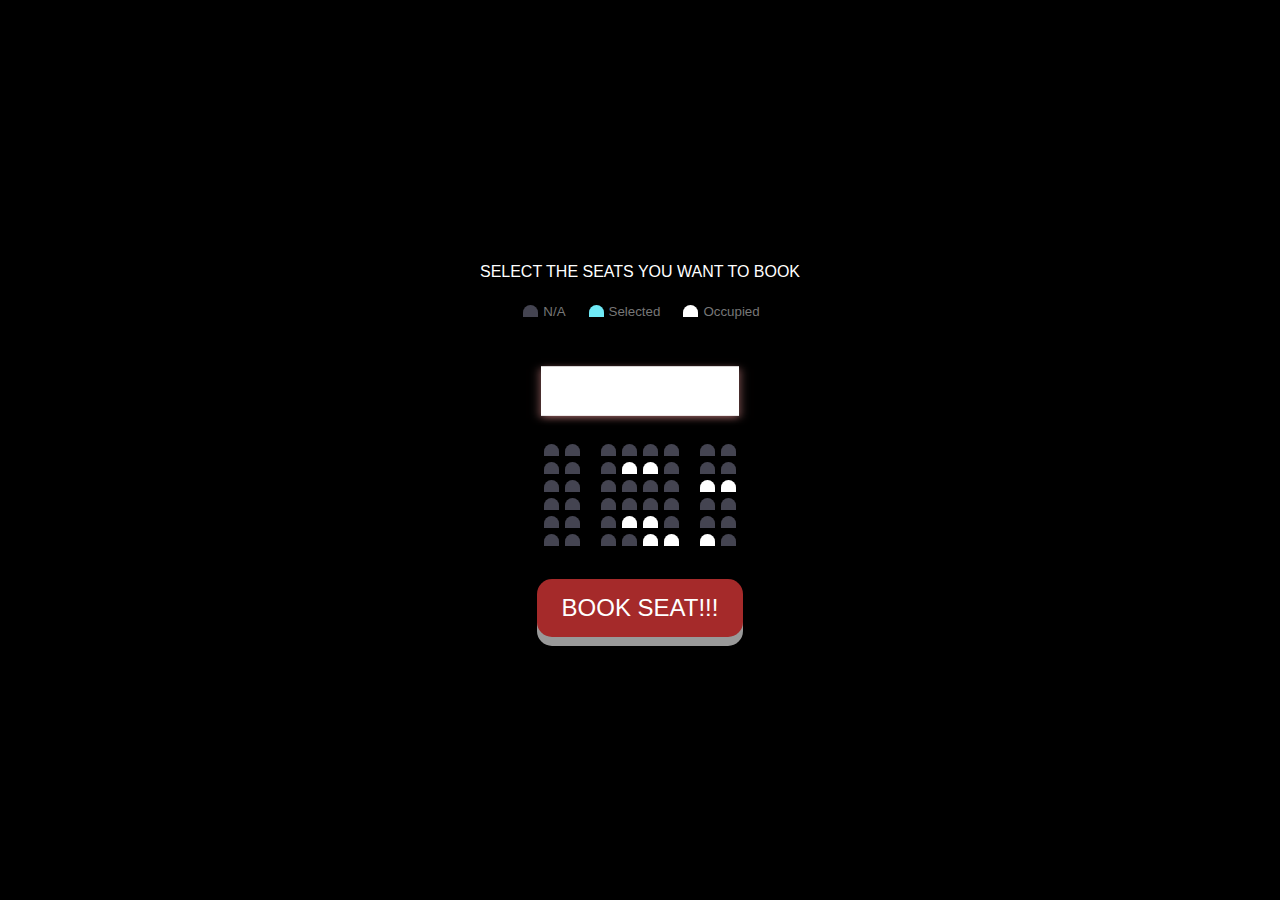
==== ind.html @ de39c602 "Add files via upload" ====
<!DOCTYPE html>
<html lang="en">
<head>
  <meta charset="UTF-8">
  <meta name="viewport" content="width=device-width, initial-scale=1.0">
  <title>Seat Selection</title>
  <link rel="stylesheet" href="seat.css">
</head>
<body>

    <div class="movie-container">
      <label>SELECT THE SEATS YOU WANT TO BOOK</label>
    </div>
    <ul class="showcase">
      <li>
        <div class="seat"></div>
        <small>N/A</small>
      </li>
      <li>
        <div class="seat selected"></div>
        <small>Selected</small>
      </li>
      <li>
        <div class="seat occupied"></div>
        <small>Occupied</small>
      </li>
    </ul>

    <div class="seatsystem">
      <div class="screen"></div>

      <div class="row">
        <div class="seat"></div>
        <div class="seat"></div>
        <div class="seat"></div>
        <div class="seat"></div>
        <div class="seat"></div>
        <div class="seat"></div>
        <div class="seat"></div>
        <div class="seat"></div>
      </div>
      <div class="row">
        <div class="seat"></div>
        <div class="seat"></div>
        <div class="seat"></div>
        <div class="seat occupied"></div>
        <div class="seat occupied"></div>
        <div class="seat"></div>
        <div class="seat"></div>
        <div class="seat"></div>
      </div>
      <div class="row">
        <div class="seat"></div>
        <div class="seat"></div>
        <div class="seat"></div>
        <div class="seat"></div>
        <div class="seat"></div>
        <div class="seat"></div>
        <div class="seat occupied"></div>
        <div class="seat occupied"></div>
      </div>
      <div class="row">
        <div class="seat"></div>
        <div class="seat"></div>
        <div class="seat"></div>
        <div class="seat"></div>
        <div class="seat"></div>
        <div class="seat"></div>
        <div class="seat"></div>
        <div class="seat"></div>
      </div>
      <div class="row">
        <div class="seat"></div>
        <div class="seat"></div>
        <div class="seat"></div>
        <div class="seat occupied"></div>
        <div class="seat occupied"></div>
        <div class="seat"></div>
        <div class="seat"></div>
        <div class="seat"></div>
      </div>
      <div class="row">
        <div class="seat"></div>
        <div class="seat"></div>
        <div class="seat"></div>
        <div class="seat"></div>
        <div class="seat occupied"></div>
        <div class="seat occupied"></div>
        <div class="seat occupied"></div>
        <div class="seat"></div>
      </div>
    </div>
     <button id="bookticket" class="bookticket" onclick="showAlert()">BOOK SEAT!!!</button>
     <div id="alert-box" class="alert-box hidden">
      <div class="alert-content">
          <span class="close-btn" onclick="closeAlert()">&times;</span>
          <h2 style="font-family: 'Times New Roman', Times, serif; font-weight: bold;">TICKET RESERVED!!!</h2>
          <p style="color: red; font-size: 20px;">Tickets have been booked!!!</p>
          <button onclick="closeAlert()">Close</button>
      </div>
  </div>

    </div>
    <script>
      const button = document.getElementById("bookticket");

       
const style = document.createElement('style');
    style.textContent = `

        .alert-box {
            position: fixed;
            top: 0;
            left: 0;
            width: 100%;
            height: 100%;
            background: rgba(0, 0, 0, 0.5);
            display: flex;
            align-items: center;
            justify-content: center;
            z-index: 1000;
        }

  
        .hidden {
            display: none;
        }

        .alert-content {
            position: relative;
            background: white;
            padding: 20px;
            width: 90%;
            max-width: 400px;
    color: rgba(207, 15, 15, 0.92); 	
            border-radius: 8px;
            box-shadow: 0 4px 6px rgba(0, 0, 0, 0.1);
            text-align: center;
            animation: fadeIn 0.3s ease-in-out;
    background-color: #000000;
        }

        .close-btn {
            position: absolute;
            top: 10px;
            right: 15px;
            font-size: 18px;
            color: #333;
            cursor: pointer;
        }

        button {
            margin-top: 15px;
            padding: 10px 20px;
            background-color: #007BFF;
            color: white;
            border: none;
            border-radius: 5px;
            cursor: pointer;
        }

        button:hover {
            background-color: #0056b3;
        }

        @keyframes fadeIn {
            from {
                opacity: 0;
                transform: scale(0.9);
            }
            to {
                opacity: 1;
                transform: scale(1);
            }
        }
    `;
    document.head.appendChild(style);
    function showAlert() {
        document.getElementById('alert-box').classList.remove('hidden');
    }
    function closeAlert() {
        document.getElementById('alert-box').classList.add('hidden');
    }
    </script>
</body>
</html>
---- seat.css ----
* {
    box-sizing: border-box;
  }
  
  body {
    background-color: #242333;
    color: #fff;
    display: flex;
    flex-direction: column;
    align-items: center;
    justify-content: center;
    font-family: 'Lato', sans-serif;
    margin: 0;
    overflow: hidden;
    width: 100vw;
	padding: 0;
	height: 100vh;
	background: black;
  }

  .seat {
    background-color: #444451;
    height: 12px;
    width: 15px;
    margin: 3px;
    border-top-left-radius: 10px;
    border-top-right-radius: 10px;
  }
  
  .seat.selected {
    background-color: #6feaf6;
  }
  
  .seat.occupied {
    background-color: #fff;
  }
  
  .seat:nth-of-type(2) {
    margin-right: 18px;
  }
  
  .seat:nth-last-of-type(2) {
    margin-left: 18px;
  }
  
  .seat:not(.occupied):hover {
    cursor: pointer;
    transform: scale(1.2);
	background-color: cyan;
  }
  
  .showcase .seat:not(.occupied):hover {
    cursor: default;
    transform: scale(1);
  }
  
  .showcase {
    background: rgba(0, 0, 0, 0.1);
    padding: 5px 10px;
    border-radius: 5px;
    color: #777;
    list-style-type: none;
    display: flex;
    justify-content: space-between;
  }
  
  .showcase li {
    display: flex;
    align-items: center;
    justify-content: center;
    margin: 0 10px;
  }
  
  .showcase li small {
    margin-left: 2px;
  }
  
  .row {
    display: flex;
  }
  
  .screen {
    background-color: #fff;
    height: 70px;
    width: 100%;
    margin: 15px 0;
    transform: rotateX(-45deg);
    box-shadow: 0 3px 10px rgba(219, 139, 139, 0.7);
  }
  
  p.text {
    margin: 5px 0;
    
  }
  
  p.text span {
    color: #6feaf6;
  }

  .bookticket {
    display: inline-block;
    padding: 15px 25px;
    font-size: 24px;
    cursor: pointer;
    text-align: center;
    text-decoration: none;
    outline: none;
    color: #fff;
    background-color: brown;
    border: none;
    border-radius: 15px;
    box-shadow: 0 9px #999;
    transition: background-color 3s ease-in-out 0.2s;
	margin-top: 30px;
  }
  
  .bookticket:hover {background-color: rgb(241, 19, 19)}
  
  .bookticket:active {
    background-color: #3e8e41;
    box-shadow: 0 5px grey;
    transform: translateY(4px);
  }
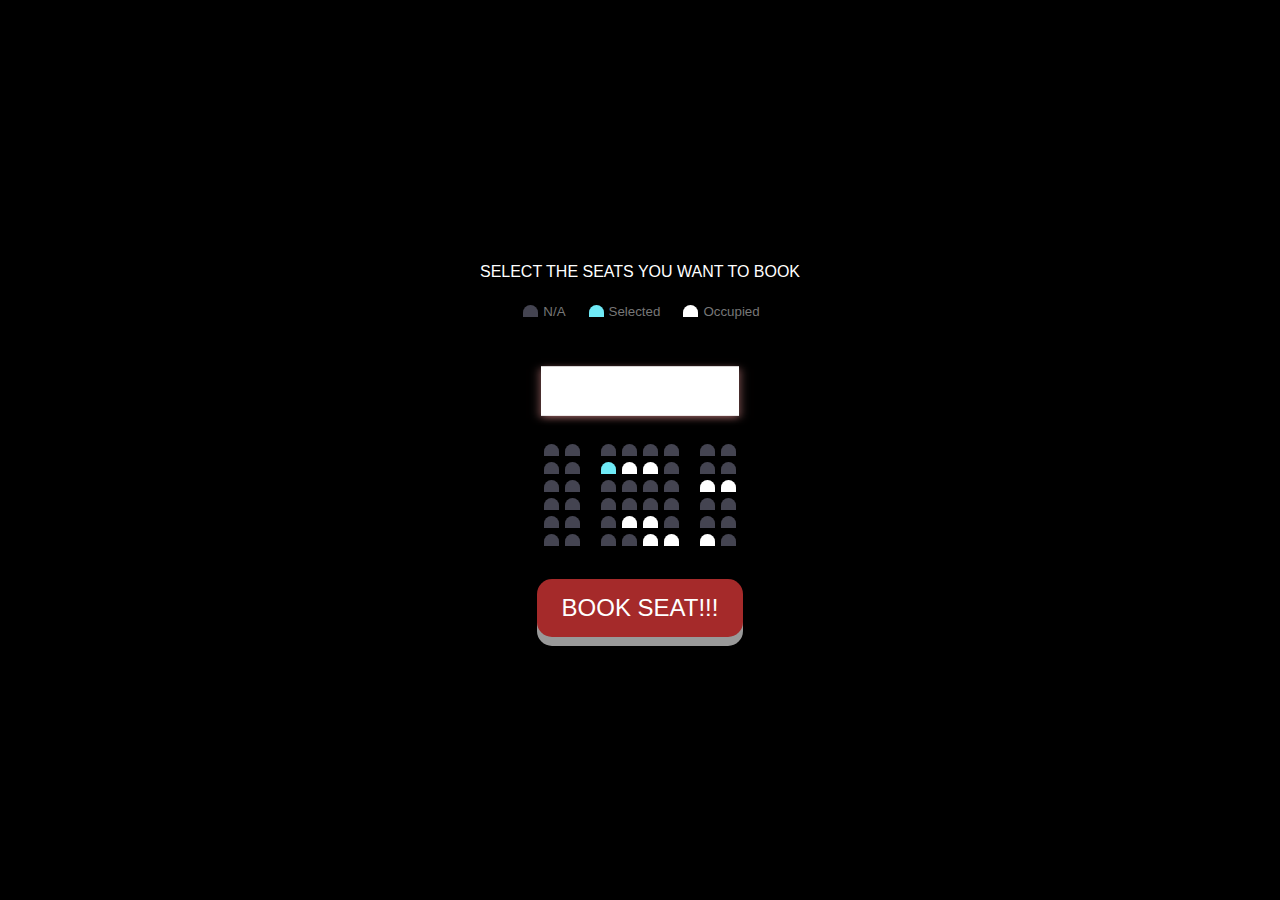
==== commit f37d2389: "Update ind.html" ====
--- a/ind.html
+++ b/ind.html
@@ -42,7 +42,7 @@
       <div class="row">
         <div class="seat"></div>
         <div class="seat"></div>
-        <div class="seat"></div>
+        <div class="seat selected"></div>
         <div class="seat occupied"></div>
         <div class="seat occupied"></div>
         <div class="seat"></div>
@@ -91,96 +91,16 @@
       </div>
     </div>
      <button id="bookticket" class="bookticket" onclick="showAlert()">BOOK SEAT!!!</button>
-     <div id="alert-box" class="alert-box hidden">
-      <div class="alert-content">
-          <span class="close-btn" onclick="closeAlert()">&times;</span>
-          <h2 style="font-family: 'Times New Roman', Times, serif; font-weight: bold;">TICKET RESERVED!!!</h2>
-          <p style="color: red; font-size: 20px;">Tickets have been booked!!!</p>
-          <button onclick="closeAlert()">Close</button>
-      </div>
+    
   </div>
 
     </div>
     <script>
-      const button = document.getElementById("bookticket");
 
        
-const style = document.createElement('style');
-    style.textContent = `
-
-        .alert-box {
-            position: fixed;
-            top: 0;
-            left: 0;
-            width: 100%;
-            height: 100%;
-            background: rgba(0, 0, 0, 0.5);
-            display: flex;
-            align-items: center;
-            justify-content: center;
-            z-index: 1000;
+      function showAlert() {
+            alert("Seats have been booked!");
         }
-
-  
-        .hidden {
-            display: none;
-        }
-
-        .alert-content {
-            position: relative;
-            background: white;
-            padding: 20px;
-            width: 90%;
-            max-width: 400px;
-    color: rgba(207, 15, 15, 0.92); 	
-            border-radius: 8px;
-            box-shadow: 0 4px 6px rgba(0, 0, 0, 0.1);
-            text-align: center;
-            animation: fadeIn 0.3s ease-in-out;
-    background-color: #000000;
-        }
-
-        .close-btn {
-            position: absolute;
-            top: 10px;
-            right: 15px;
-            font-size: 18px;
-            color: #333;
-            cursor: pointer;
-        }
-
-        button {
-            margin-top: 15px;
-            padding: 10px 20px;
-            background-color: #007BFF;
-            color: white;
-            border: none;
-            border-radius: 5px;
-            cursor: pointer;
-        }
-
-        button:hover {
-            background-color: #0056b3;
-        }
-
-        @keyframes fadeIn {
-            from {
-                opacity: 0;
-                transform: scale(0.9);
-            }
-            to {
-                opacity: 1;
-                transform: scale(1);
-            }
-        }
-    `;
-    document.head.appendChild(style);
-    function showAlert() {
-        document.getElementById('alert-box').classList.remove('hidden');
-    }
-    function closeAlert() {
-        document.getElementById('alert-box').classList.add('hidden');
-    }
     </script>
 </body>
-</html>+</html>
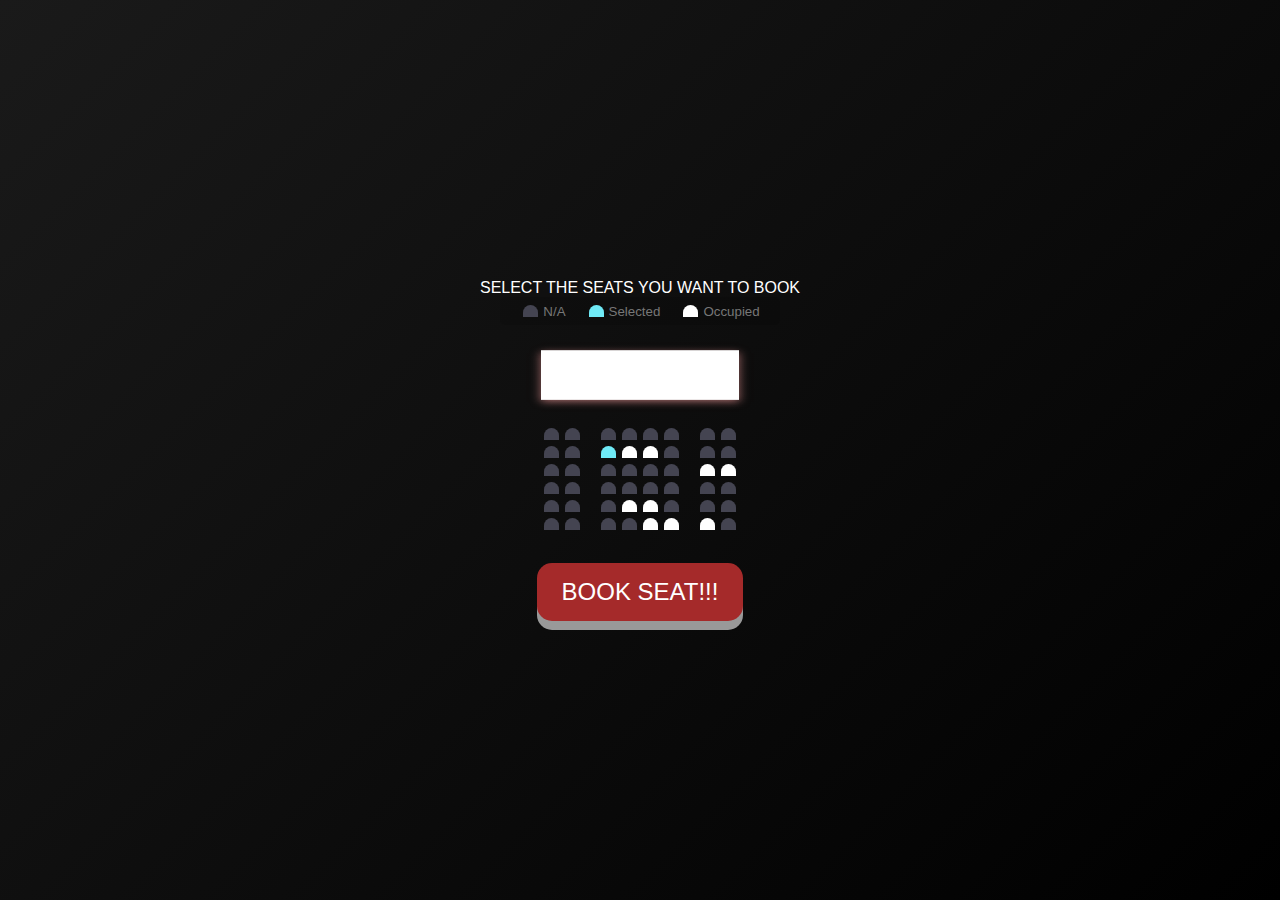
==== commit 73ce8e9d: "Update ind.html" ====
--- a/ind.html
+++ b/ind.html
@@ -5,6 +5,135 @@
   <meta name="viewport" content="width=device-width, initial-scale=1.0">
   <title>Seat Selection</title>
   <link rel="stylesheet" href="seat.css">
+  <style>
+    * {
+  margin: 0;
+  padding: 0;
+  box-sizing: border-box;
+  
+}
+
+body {
+  font-family: Arial, sans-serif;
+  margin: 0;
+  padding: 0;
+  background:linear-gradient(135deg, #1a1a1a, #000000)
+}
+
+.headingSection h2 {
+  color: rgb(139, 12, 12);
+  text-shadow: 2px 2px 4px rgba(0, 0, 0, 0.3);
+  width: 100%;
+  display: flex;
+  font-size: clamp(28px, 5vw, 40px);
+  gap: 10px;
+  font-family: 'Gill Sans', 'Gill Sans MT', Calibri, 'Trebuchet MS', sans-serif;
+  font-weight: bold;
+  text-align: center;
+  justify-content: center;
+}
+
+.headingSection {
+  margin-top: 60px;
+  text-align: center;
+  width: 100%;
+}
+
+.headingSection a {
+  text-decoration: none;
+}
+
+@media screen and (max-width: 480px) {
+  .headingSection h2 {
+    font-size: 24px;
+  }
+  .headingSection {
+    margin-top: 40px;
+  }
+}
+
+
+  
+
+.hero {
+  background-position: 50% 50%;
+  background-repeat: no-repeat;
+  background-size: cover;
+  -webkit-backface-visibility: hidden;
+          backface-visibility: hidden;
+  height: 100vh;
+  overflow: hidden;
+  position: relative;
+  width: 100%;
+}
+@media screen and (min-width: 640px) {
+  .hero {
+    background-position: 50% 0;
+  }
+}
+.hero:after {
+  background-color: rgba(62, 92, 135, 0.3);
+  bottom: 0;
+  content: "";
+  left: -2000%;
+  position: absolute;
+  right: -2000%;
+  top: 0;
+  z-index: 1;
+}
+
+.hero-container {
+  box-sizing: border-box;
+  height: auto;
+  padding: 30px 50px;
+  position: relative;
+  z-index: 2;
+  transition-timing-function: cubic-bezier(0.7, 0, 0.3, 1);
+  transition-duration: 1.2s;
+}
+@media screen and (min-width: 640px) {
+  .hero-container {
+    height: 100%;
+  }
+}
+.hero-container p {
+  color: white;
+  font-family: "Roboto Condensed", sans-serif;
+  font-size: clamp(12px, 2vw, 16px);
+  font-weight: bold;
+  letter-spacing: 3px;
+  text-transform: uppercase;
+  text-align: center;
+}
+
+.hero-button {
+  background: rgba(255, 255, 255, 0.8);
+  color: #44575b;
+  font-size: clamp(18px, 2.5vw, 24px);
+  display: inline-block;
+  padding: 15px 50px;
+  margin-top: 20px;
+  text-transform: uppercase;
+  letter-spacing: 2px;
+  text-decoration: none;
+}
+
+.hero-title {
+  color: white;
+  font-family: "Playfair Display", serif;
+  font-size: clamp(40px, 8vw, 80px);
+  font-weight: 500;
+  line-height: 1.2;
+  margin: 20px 0;
+  text-align: center;
+  width: 100%;
+}
+@media screen and (min-width: 640px) {
+  .hero-title {
+    font-size: 10vw;
+  }
+}
+  </style>
 </head>
 <body>
 
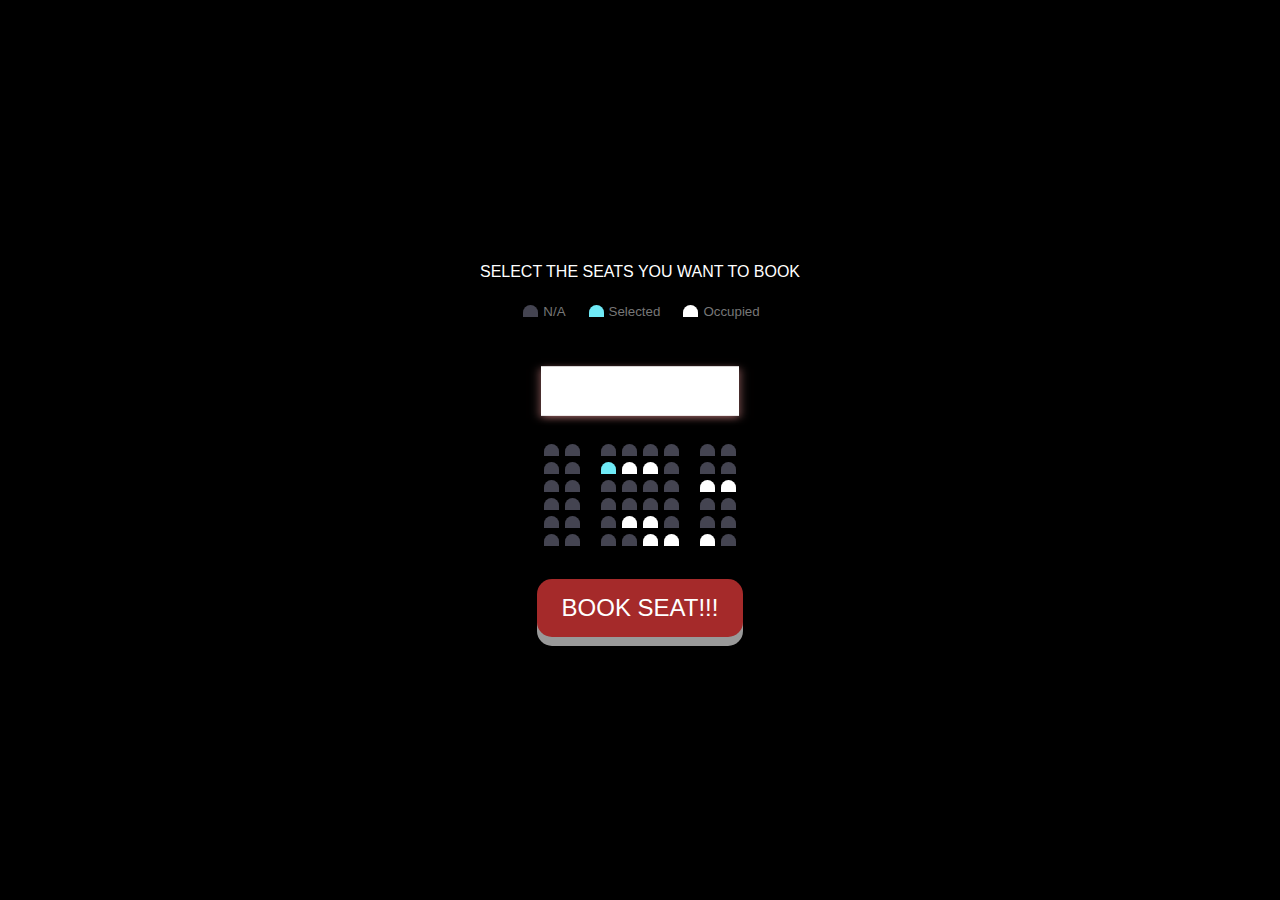
==== commit 850356a1: "Update ind.html" ====
--- a/ind.html
+++ b/ind.html
@@ -5,135 +5,6 @@
   <meta name="viewport" content="width=device-width, initial-scale=1.0">
   <title>Seat Selection</title>
   <link rel="stylesheet" href="seat.css">
-  <style>
-    * {
-  margin: 0;
-  padding: 0;
-  box-sizing: border-box;
-  
-}
-
-body {
-  font-family: Arial, sans-serif;
-  margin: 0;
-  padding: 0;
-  background:linear-gradient(135deg, #1a1a1a, #000000)
-}
-
-.headingSection h2 {
-  color: rgb(139, 12, 12);
-  text-shadow: 2px 2px 4px rgba(0, 0, 0, 0.3);
-  width: 100%;
-  display: flex;
-  font-size: clamp(28px, 5vw, 40px);
-  gap: 10px;
-  font-family: 'Gill Sans', 'Gill Sans MT', Calibri, 'Trebuchet MS', sans-serif;
-  font-weight: bold;
-  text-align: center;
-  justify-content: center;
-}
-
-.headingSection {
-  margin-top: 60px;
-  text-align: center;
-  width: 100%;
-}
-
-.headingSection a {
-  text-decoration: none;
-}
-
-@media screen and (max-width: 480px) {
-  .headingSection h2 {
-    font-size: 24px;
-  }
-  .headingSection {
-    margin-top: 40px;
-  }
-}
-
-
-  
-
-.hero {
-  background-position: 50% 50%;
-  background-repeat: no-repeat;
-  background-size: cover;
-  -webkit-backface-visibility: hidden;
-          backface-visibility: hidden;
-  height: 100vh;
-  overflow: hidden;
-  position: relative;
-  width: 100%;
-}
-@media screen and (min-width: 640px) {
-  .hero {
-    background-position: 50% 0;
-  }
-}
-.hero:after {
-  background-color: rgba(62, 92, 135, 0.3);
-  bottom: 0;
-  content: "";
-  left: -2000%;
-  position: absolute;
-  right: -2000%;
-  top: 0;
-  z-index: 1;
-}
-
-.hero-container {
-  box-sizing: border-box;
-  height: auto;
-  padding: 30px 50px;
-  position: relative;
-  z-index: 2;
-  transition-timing-function: cubic-bezier(0.7, 0, 0.3, 1);
-  transition-duration: 1.2s;
-}
-@media screen and (min-width: 640px) {
-  .hero-container {
-    height: 100%;
-  }
-}
-.hero-container p {
-  color: white;
-  font-family: "Roboto Condensed", sans-serif;
-  font-size: clamp(12px, 2vw, 16px);
-  font-weight: bold;
-  letter-spacing: 3px;
-  text-transform: uppercase;
-  text-align: center;
-}
-
-.hero-button {
-  background: rgba(255, 255, 255, 0.8);
-  color: #44575b;
-  font-size: clamp(18px, 2.5vw, 24px);
-  display: inline-block;
-  padding: 15px 50px;
-  margin-top: 20px;
-  text-transform: uppercase;
-  letter-spacing: 2px;
-  text-decoration: none;
-}
-
-.hero-title {
-  color: white;
-  font-family: "Playfair Display", serif;
-  font-size: clamp(40px, 8vw, 80px);
-  font-weight: 500;
-  line-height: 1.2;
-  margin: 20px 0;
-  text-align: center;
-  width: 100%;
-}
-@media screen and (min-width: 640px) {
-  .hero-title {
-    font-size: 10vw;
-  }
-}
-  </style>
 </head>
 <body>
 
